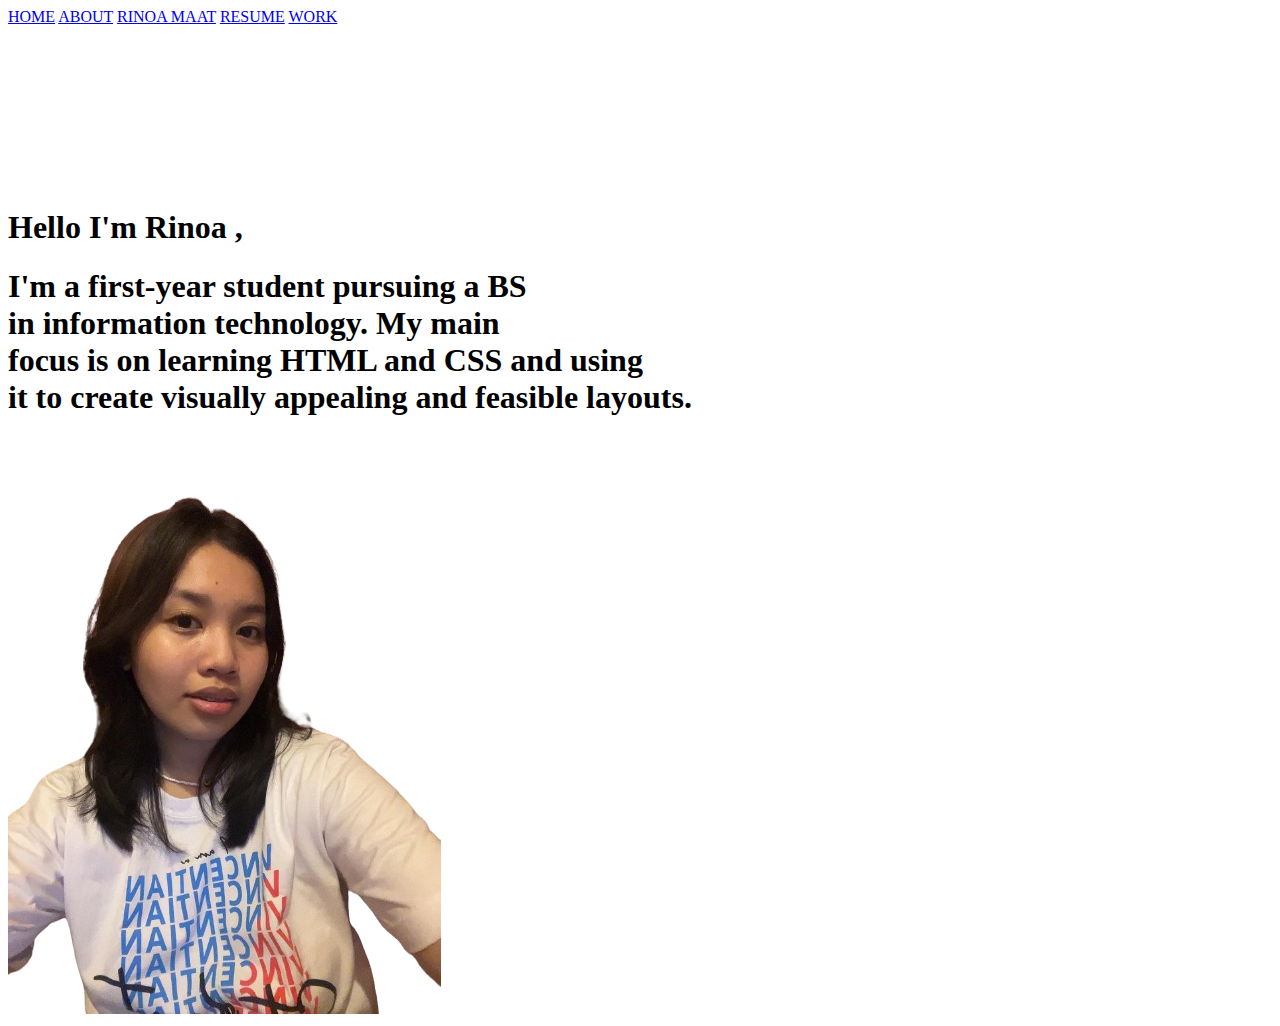
==== index.html @ 43d7f8cb "feat(resume): add home, about me, and resume page" ====
<!DOCTYPE html>
<html lang="en">
<head>
    <meta charset="UTF-8">
    <meta name="viewport" content="width=device-width, initial-scale=1.0">
    <title>Finals</title>
    <link rel="stylesheet" href="./assets/css/style.css">
    <script src="./assets/js/all.js"></script>
</head>
<body>
    
    <div class="home-page">
        <div class="navigation">
            <a href="./index.html" class="home">HOME</a>
            <a href="./pages/about/index.html" class="about">ABOUT</a>
            <a href="./index.html" class="title">RINOA MAAT</a>
            <a href="./pages/resume/index.html" class="resume">RESUME</a>
            <a href="./pages/work/index.html" class="work">WORK</a>
        </div>
<br><br><br><br><br><br><br><br><br>

        <div class="hero-section">
            <h1 class="greetings">Hello I'm Rinoa ,</h1>
            <h1 class="description">I'm a first-year student pursuing a BS  <br> in information technology. My main <br> focus is on learning HTML and CSS and using  <br> it to create visually appealing and feasible layouts.</h1>
            <div class="container-one"> </div>
            <img src="./assets/img/431273420_389494210506600_1968547661189555977_n__1_-removebg-preview.png" alt="pic" class="pic">
        </div>
    </div>

</body>
</html>
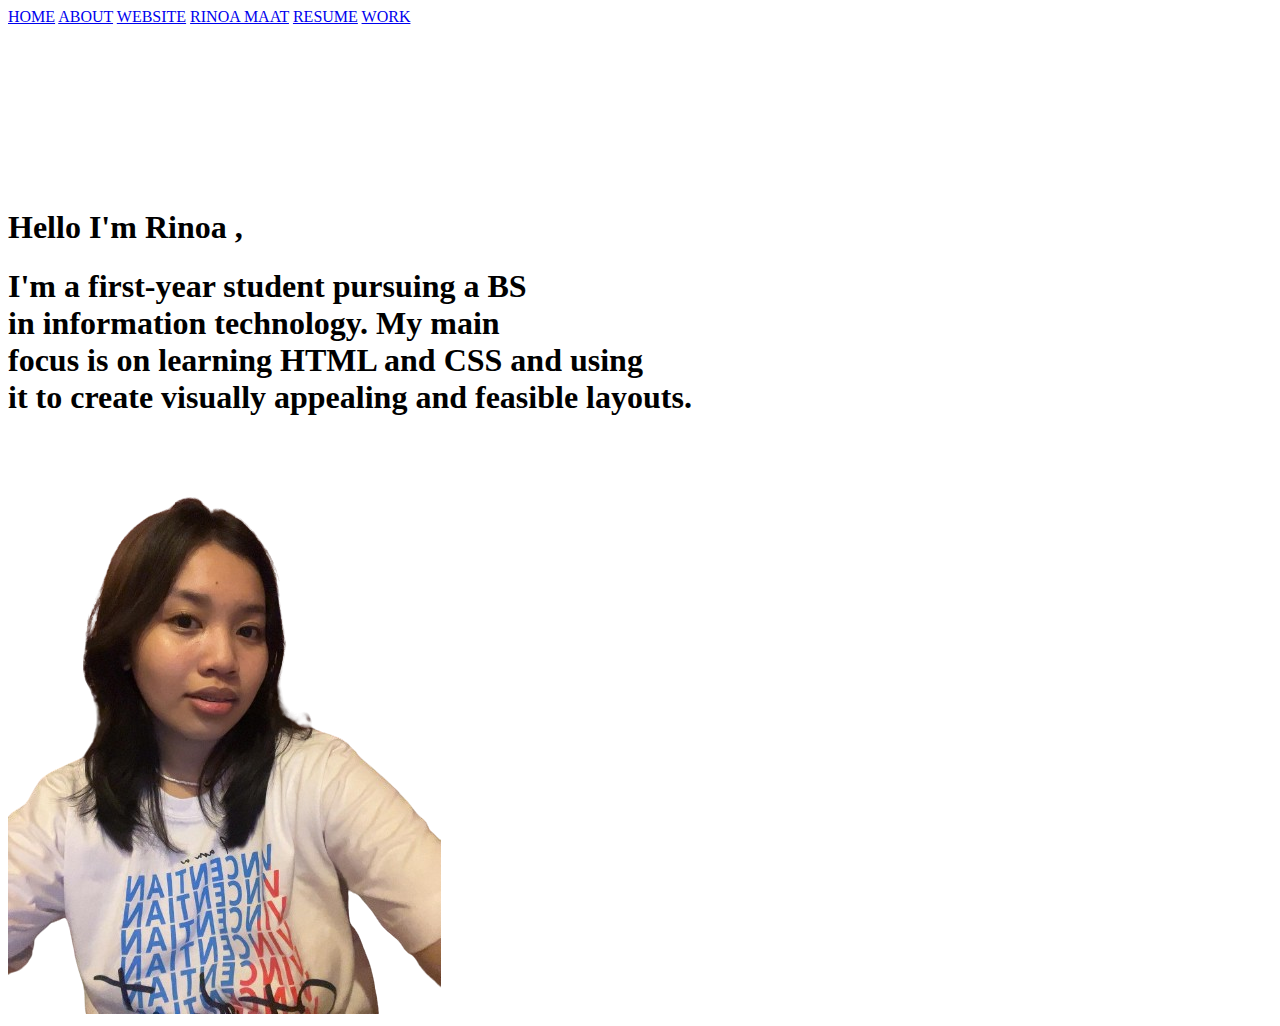
==== commit ab9e6205: "feat(resume): add website and work page" ====
--- a/index.html
+++ b/index.html
@@ -13,19 +13,19 @@
         <div class="navigation">
             <a href="./index.html" class="home">HOME</a>
             <a href="./pages/about/index.html" class="about">ABOUT</a>
+            <a href="./pages/website/index.html" class="website">WEBSITE</a>
             <a href="./index.html" class="title">RINOA MAAT</a>
             <a href="./pages/resume/index.html" class="resume">RESUME</a>
             <a href="./pages/work/index.html" class="work">WORK</a>
         </div>
 <br><br><br><br><br><br><br><br><br>
-
+</div>
         <div class="hero-section">
             <h1 class="greetings">Hello I'm Rinoa ,</h1>
-            <h1 class="description">I'm a first-year student pursuing a BS  <br> in information technology. My main <br> focus is on learning HTML and CSS and using  <br> it to create visually appealing and feasible layouts.</h1>
+            <h1 class="description-one">I'm a first-year student pursuing a BS  <br> in information technology. My main <br> focus is on learning HTML and CSS and using  <br> it to create visually appealing and feasible layouts.</h1>
             <div class="container-one"> </div>
             <img src="./assets/img/431273420_389494210506600_1968547661189555977_n__1_-removebg-preview.png" alt="pic" class="pic">
         </div>
-    </div>
 
 </body>
 </html>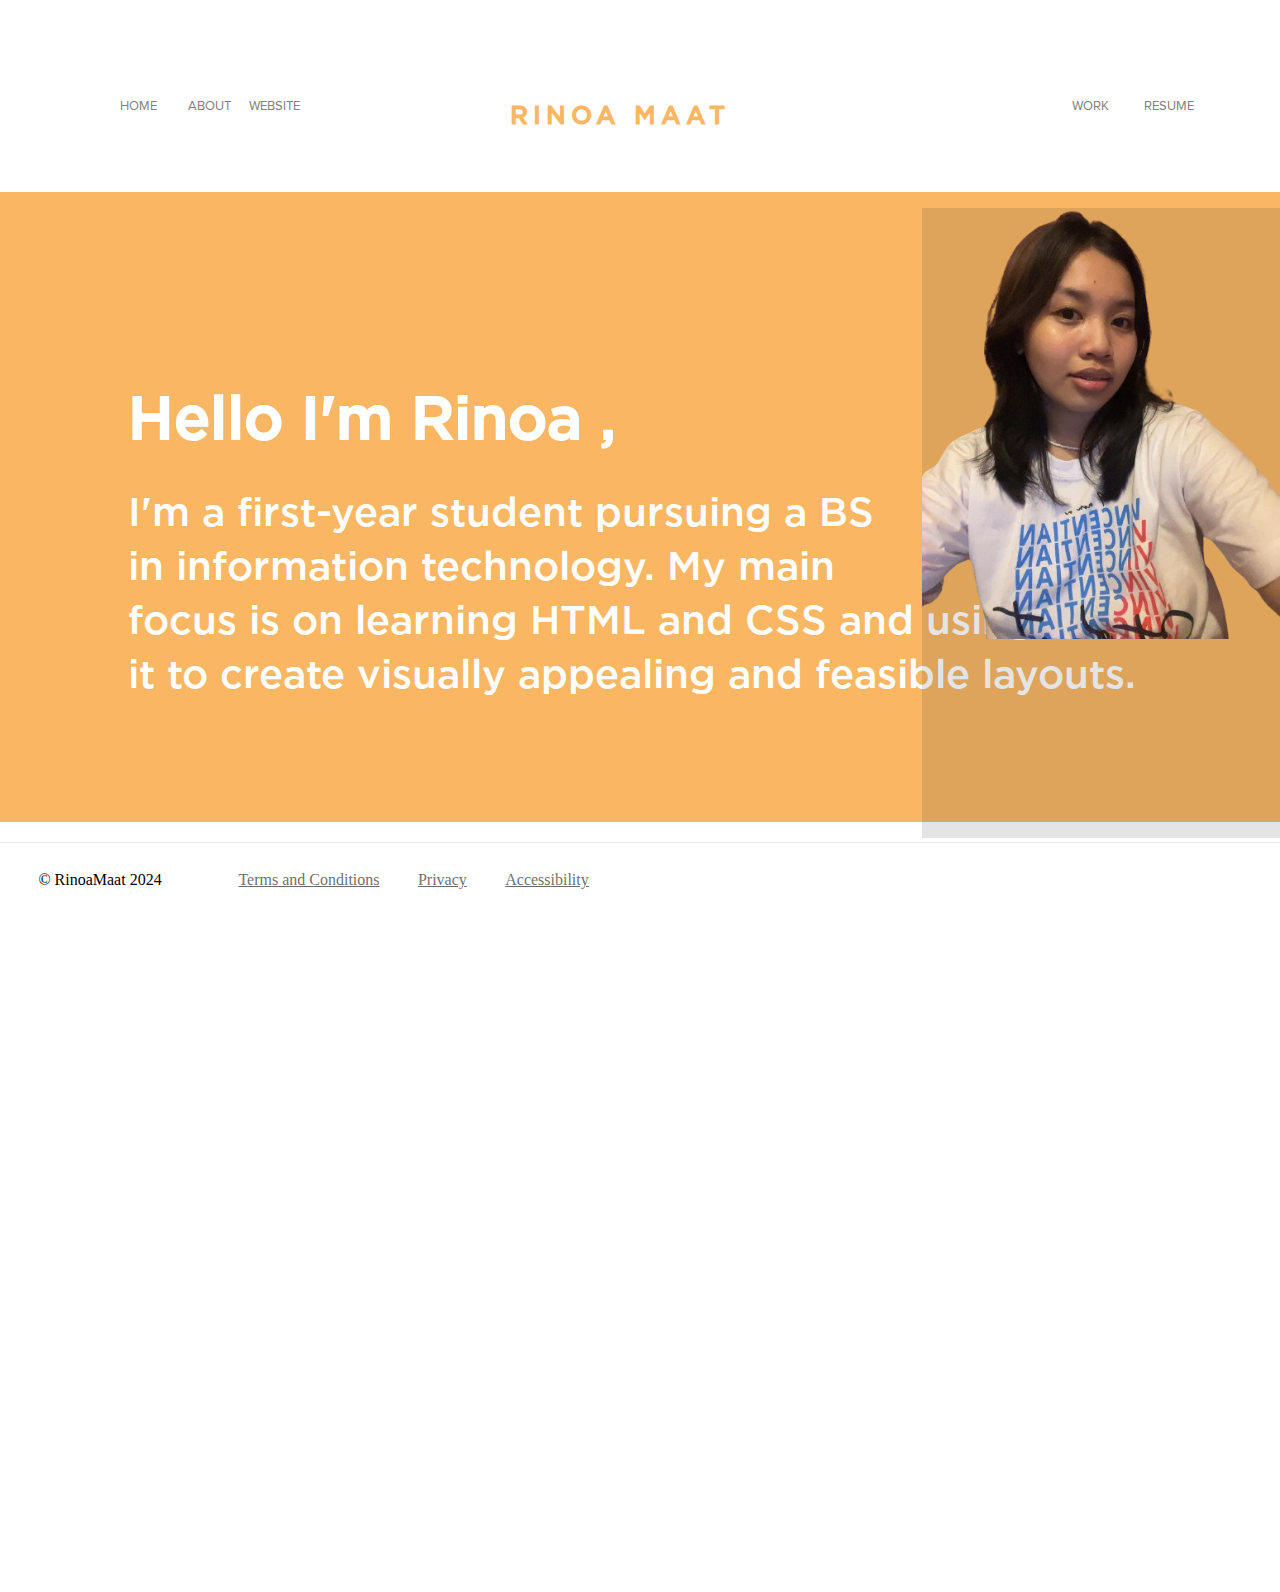
==== commit 596c63c0: "feat(resume): add footer" ====
--- a/index.html
+++ b/index.html
@@ -26,6 +26,15 @@
             <div class="container-one"> </div>
             <img src="./assets/img/431273420_389494210506600_1968547661189555977_n__1_-removebg-preview.png" alt="pic" class="pic">
         </div>
+        <div class="botnav">
+            <p class="copyright">&copy; RinoaMaat 2024</p>
+            <a href="" class="tc">Terms and Conditions</a>
+            <a href="" class="privacy">Privacy</a>
+            <a href="" class="accessibility">Accessibility</a>
+            <div class="facebook"><i class="fa-brands fa-facebook"></i></div>
+            <div class="instagram"><i class="fa-brands fa-instagram"></i></div>
+            <div class="x"><i class="fa-brands fa-x-twitter"></i></div>
+        </div>    
 
 </body>
 </html>--- a/assets/css/style.css
+++ b/assets/css/style.css
@@ -0,0 +1,191 @@
+* {
+    padding: 0;
+    margin: 0;
+    box-sizing: border-box;
+}
+
+body {
+    overflow: hidden;
+}
+
+.navigation {
+    display: flex;
+    justify-content: space-evenly;
+    position: relative;
+    top: 100px;
+}
+
+@font-face {
+    font-family: navigation-font;
+    src: url(../js/Proxima\ Nova\ Font.otf);
+}
+
+.home {
+    font-family: navigation-font;
+    text-decoration: none;
+    color: gray;
+    font-size: 13px;
+}
+
+.about {
+    font-family: navigation-font;
+    position: relative;
+    text-decoration: none;
+    color: gray;
+    right: 7%;
+    font-size: 13px;
+}
+
+.website {
+    font-family: navigation-font;
+    position: relative;
+    text-decoration: none;
+    color: gray;
+    right: 15%;
+    font-size: 13px;
+}
+
+.resume {
+    font-family: navigation-font;
+    text-decoration: none;
+    position: relative;
+    left: 15%;
+    color: gray;
+    font-size: 13px;
+}
+
+.work {
+    font-family: navigation-font;
+    text-decoration: none;
+    color: gray;
+    font-size: 13px;
+    position: relative;
+    right: 4%;
+}
+
+.title {
+    text-decoration: none;
+    font-size: 25px;
+    font-family: title-font;
+    font-weight: bold;
+    color: #F9B764;
+    position: relative;
+    right: 8%;
+    letter-spacing: 5px;
+}
+
+@font-face {
+    font-family: title-font;
+    src: url(../js/Gotham-Medium.otf);
+    font-weight: normal;
+}
+
+.hero-section {
+    background: #F9B764;
+    width: 100%;
+    height: 70vh;
+    position: relative;
+}
+
+.greetings {
+    font-family: title-font;
+    color: white;
+    position: relative;
+    font-size: 60px;
+    top: 30%;
+    left: 10%;
+    transition: color .3s ease-in-out, box-shadow .3s ease-in-out;
+}
+
+.greetings:hover {
+    color: #06489b ;
+    box-shadow: inset 500px 0 0 0 #ffffff;
+}
+
+.description-one {
+    font-family: title-font;
+    color: white;
+    font-weight: lighter;
+    position: relative;
+    line-height: 54px;
+    top: 35%;
+    left: 10%;
+    font-size: 40px;
+}
+
+.pic {
+    position: relative;
+    left: 72%;
+    bottom: 150.6%;
+    width: 28%;
+}
+
+.container-one {
+    width: 28%;
+    height: 70vh;
+    background: rgba(31, 31, 31, 0.123);
+    position: relative;
+    left: 72%;
+    bottom: 43.1%;
+}
+
+.botnav {
+    border-top: 1px solid rgb(228, 228, 228);
+    width: 120rem;
+    position: relative;
+    display: flex;
+    top: 20px;
+    align-items: center;
+    text-align: center;
+    justify-content: start;
+}
+
+.copyright {
+    position: relative;
+    left: 2%;
+    top: 20px;
+}
+
+.tc {
+    color: rgba(53, 53, 53, 0.733);
+    position: relative;
+    left: 6%;
+    top: 20px;
+}
+
+.privacy {
+    color: rgba(53, 53, 53, 0.733);
+    position: relative;
+    left: 8%;
+    top: 20px;
+}
+
+.accessibility {
+    color: rgba(53, 53, 53, 0.733);
+    position: relative;
+    left: 10%;
+    top: 20px;
+}
+
+.facebook {
+    color: rgba(24, 119, 242);
+    position: relative;
+    font-size: 30px;
+    left: 60%;
+    top: 20px;
+}
+
+.instagram {
+    color: rgba(193, 53, 132);
+    position: relative;
+    font-size: 30px;
+    left: 61%;
+    top: 20px;
+}
+
+.x {
+    position: relative;
+    font-size: 30px;
+    left: 62%;
+    top: 20px;
+}